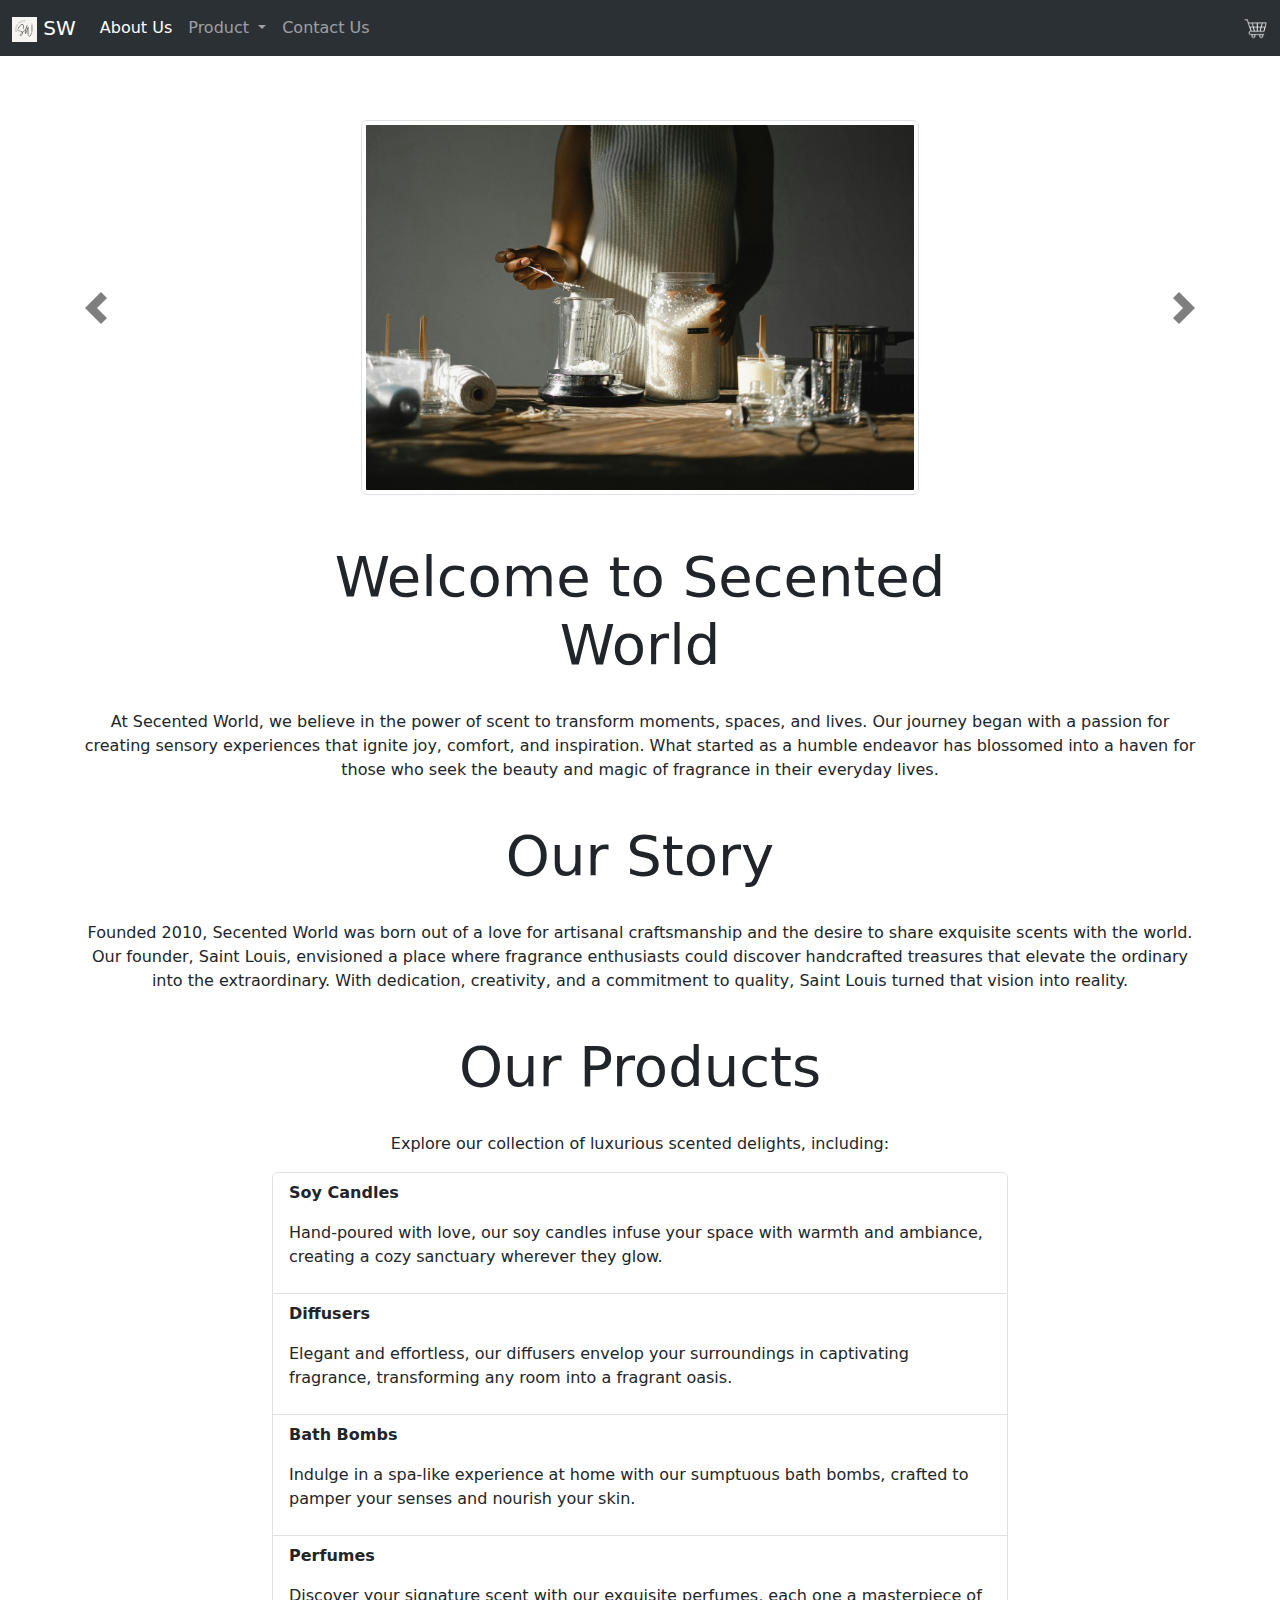
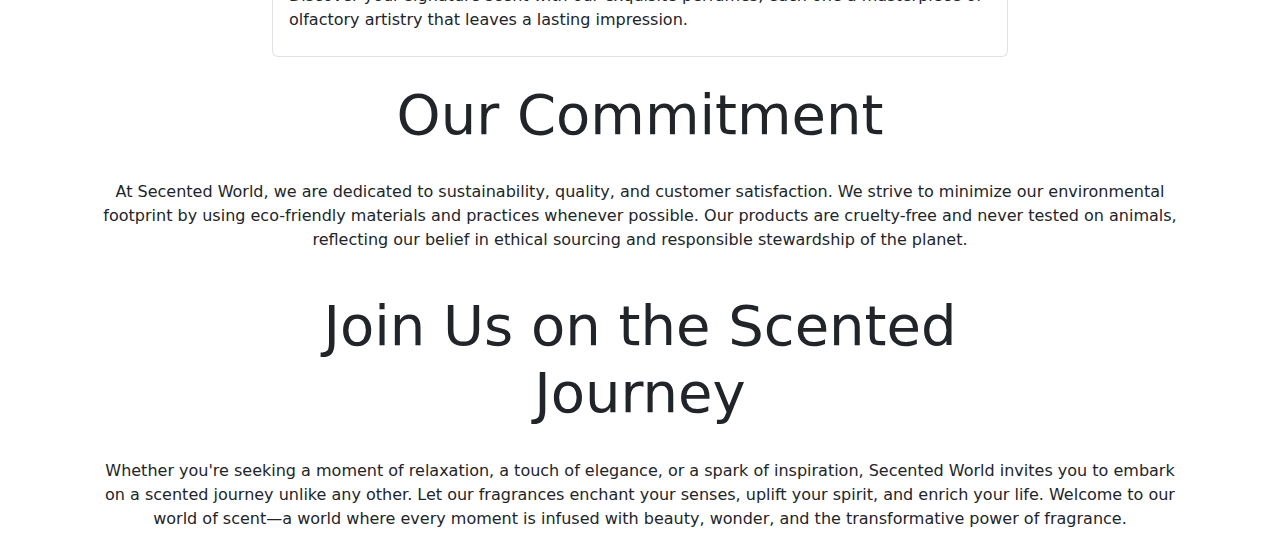
==== views/aboutus.html @ 2f151a9d "update AboutUs page" ====
<!doctype html>
<html lang="en">

<head>
    <meta charset="utf-8">
    <meta name="viewport" content="width=device-width, initial-scale=1">
    <title>About Us</title>
    <link href="https://cdn.jsdelivr.net/npm/bootstrap@5.3.3/dist/css/bootstrap.min.css" rel="stylesheet"
        integrity="sha384-QWTKZyjpPEjISv5WaRU9OFeRpok6YctnYmDr5pNlyT2bRjXh0JMhjY6hW+ALEwIH" crossorigin="anonymous">
    <link href="../views/stlyes.css" rel="stylesheet">
</head>

<body>
    <nav class="navbar navbar-expand-lg bg-body-tertiary fixed-top " data-bs-theme="dark">
        <div class="container-fluid">
            <a class="navbar-brand" href="../index.html"><img src="../photo/Logo.png" alt="Scented World Logo"
                    width="25" height="25">
                SW</a>
            <button class="navbar-toggler" type="button" data-bs-toggle="collapse" data-bs-target="#navbarScroll"
                aria-controls="navbarScroll" aria-expanded="false" aria-label="Toggle navigation">
                <span class="navbar-toggler-icon"></span>
            </button>
            <div class="collapse navbar-collapse" id="navbarScroll">
                <ul class="navbar-nav me-auto my-2 my-lg-0 navbar-nav-scroll" style="--bs-scroll-height: 100px;">
                    <li class="nav-item">
                        <ul class="navbar-nav">
                            <li class="nav-item">
                                <a class="nav-link active " aria-current="page" href="../views/aboutus.html">About
                                    Us</a>
                            </li>
                            <li class="nav-item dropdown">
                                <a class="nav-link dropdown-toggle" href="#" role="button" data-bs-toggle="dropdown"
                                    aria-expanded="false">
                                    Product
                                </a>
                                <ul class="dropdown-menu">
                                    <li><a class="dropdown-item" href="#">All Product</a></li>
                                    <li><a class="dropdown-item" href="#">Soy Candle</a></li>
                                    <li><a class="dropdown-item" href="#">Purfume</a></li>
                                    <li><a class="dropdown-item" href="#">Bath Bomb</a></li>
                                    <li><a class="dropdown-item" href="#">Diffuser</a></li>



                                </ul>
                            </li>
                            <li class="nav-item">
                                <a class="nav-link" aria-current="page" href="#">Contact Us</a>
                            </li>
            </div>
            </ul>
            <a class="icon-link" href="#"><img src="../photo/busket.png" alt="busket" href="index.html" width="25"
                    height="25"></a>

        </div>
        </div>
    </nav>
    <br>
    <br>
    <br>
    <br>
    <br>
    <div id="carouselExample" class="carousel slide">
        <div class="carousel-inner container">
            <div class="carousel-item active text-center">
                <img src="../photo/aboutus1.jpg" class=" img-thumbnail w-50 " alt="...">
            </div>
            <div class="carousel-item text-center">
                <img src="../photo/aboutus2.jpg" class="img-thumbnail w-50 " alt="...">
            </div>
            <div class="carousel-item text-center">
                <img src="../photo/aboutus3.jpg" class="img-thumbnail w-50 " alt="...">
            </div>
        </div>
        <button class="carousel-control-prev" type="button" data-bs-target="#carouselExample" data-bs-slide="prev">
            <span class="carousel-control-prev-icon" aria-hidden="true"></span>
            <span class="visually-hidden">Previous</span>
        </button>
        <button class="carousel-control-next" type="button" data-bs-target="#carouselExample" data-bs-slide="next">
            <span class="carousel-control-next-icon" aria-hidden="true"></span>
            <span class="visually-hidden">Next</span>
        </button>
    </div>
    <br>
    <br>
    <div class="container text-center">
        <div class="row">
            <div class="col-2">
            </div>
            <div class="col-8">
                <h1 class="content__header--font display-4">Welcome to Secented World</h1>
            </div>
            <div class="col-2">
            </div>
        </div>
    </div>
    <br>
    <div class="container text-center">
        <p class="fs-6">At Secented World, we believe in the power of scent to transform moments, spaces, and lives. Our
            journey began with a passion for creating sensory experiences that ignite joy, comfort, and inspiration.
            What started as a humble endeavor has blossomed into a haven for those who seek the beauty and magic of
            fragrance in their everyday lives.</p>

    </div>
    <br>
    <div class="container text-center">
        <div class="row">
            <div class="col-2">
            </div>
            <div class="col-8">
                <h1 class="content__header--font display-4">Our Story</h1>
            </div>
            <div class="col-2">
            </div>
        </div>
    </div>
    <br>
    <div class="container text-center">
        <p class="fs-6">Founded 2010, Secented World was born out of a love for artisanal craftsmanship and the desire
            to share exquisite scents with the world. Our founder, Saint Louis, envisioned a place where fragrance
            enthusiasts could discover handcrafted treasures that elevate the ordinary into the extraordinary. With
            dedication, creativity, and a commitment to quality, Saint Louis turned that vision into reality.</p>
    </div>
    <br>
    <div class="container text-center">
        <div class="row">
            <div class="col-2">
            </div>
            <div class="col-8">
                <h1 class="content__header--font display-4">Our Products</h1>
            </div>
            <div class="col-2">
            </div>
        </div>
    </div>
    <br>
    <div class="container text-center">
        <p class="fs-6">Explore our collection of luxurious scented delights, including:</p>
    </div>
    <div class="container text-">
        <div class="row">
            <div class="col-2"></div>
            <div class="col-8">
                <ul class="list-group">
                    <li class="list-group-item">
                        <p class="fw-bold">Soy Candles</p>
                        <p>Hand-poured with love, our soy candles infuse your space with warmth and ambiance, creating a cozy sanctuary wherever they glow.</p>
                    </li>
                    <li class="list-group-item">
                        <p class="fw-bold">Diffusers</p>
                        <p>Elegant and effortless, our diffusers envelop your surroundings in captivating fragrance, transforming any room into a fragrant oasis.</p>
                    </li>
                    <li class="list-group-item">
                        <p class="fw-bold">Bath Bombs</p>
                        <p>Indulge in a spa-like experience at home with our sumptuous bath bombs, crafted to pamper your senses and nourish your skin.</p>
                    </li>
                    <li class="list-group-item">
                        <p class="fw-bold">Perfumes</p>
                        <p>Discover your signature scent with our exquisite perfumes, each one a masterpiece of olfactory artistry that leaves a lasting impression.</p>
                    </li>

                </ul>
            </div>
        </div>
        <br>    
        <div class="container text-center">
            <div class="row">
                <div class="col-2">
                </div>
                <div class="col-8">
                    <h1 class="content__header--font display-4">Our Commitment</h1>
                </div>
                <div class="col-2">
                </div>
            </div>
        </div>
        <br>
        <div class="container text-center">
            <p class="fs-6">At Secented World, we are dedicated to sustainability, quality, and customer satisfaction. We strive to minimize our environmental footprint by using eco-friendly materials and practices whenever possible. Our products are cruelty-free and never tested on animals, reflecting our belief in ethical sourcing and responsible stewardship of the planet.</p>
        </div>
        <br>
        <div class="container text-center">
            <div class="row">
                <div class="col-2">
                </div>
                <div class="col-8">
                    <h1 class="content__header--font display-4">Join Us on the Scented Journey</h1>
                </div>
                <div class="col-2">
                </div>
            </div>
        </div>
        <br>
        <div class="container text-center">
            <p class="fs-6">Whether you're seeking a moment of relaxation, a touch of elegance, or a spark of inspiration, Secented World invites you to embark on a scented journey unlike any other. Let our fragrances enchant your senses, uplift your spirit, and enrich your life. Welcome to our world of scent—a world where every moment is infused with beauty, wonder, and the transformative power of fragrance.</p>
        </div>













        <script src="https://cdn.jsdelivr.net/npm/bootstrap@5.3.3/dist/js/bootstrap.bundle.min.js"
            integrity="sha384-YvpcrYf0tY3lHB60NNkmXc5s9fDVZLESaAA55NDzOxhy9GkcIdslK1eN7N6jIeHz"
            crossorigin="anonymous"></script>

</body>

</html>
---- views/stlyes.css ----
.carousel-control-prev-icon {
    background-image: url("data:image/svg+xml;charset=utf8,%3Csvg xmlns='http://www.w3.org/2000/svg' fill='black' viewBox='0 0 8 8'%3E%3Cpath d='M5.25 0l-4 4 4 4 1.5-1.5-2.5-2.5 2.5-2.5-1.5-1.5z'/%3E%3C/svg%3E") !important;
   }
   
   .carousel-control-next-icon {
     background-image: url("data:image/svg+xml;charset=utf8,%3Csvg xmlns='http://www.w3.org/2000/svg' fill='black' viewBox='0 0 8 8'%3E%3Cpath d='M2.75 0l-1.5 1.5 2.5 2.5-2.5 2.5 1.5 1.5 4-4-4-4z'/%3E%3C/svg%3E") !important;
   }

.content__header--font{
  font-family: system-ui, -apple-system, "Segoe UI", Roboto, "Helvetica Neue", "Noto Sans", "Liberation Sans", Arial, sans-serif, "Apple Color Emoji", "Segoe UI Emoji", "Segoe UI Symbol", "Noto Color Emoji";
  
}
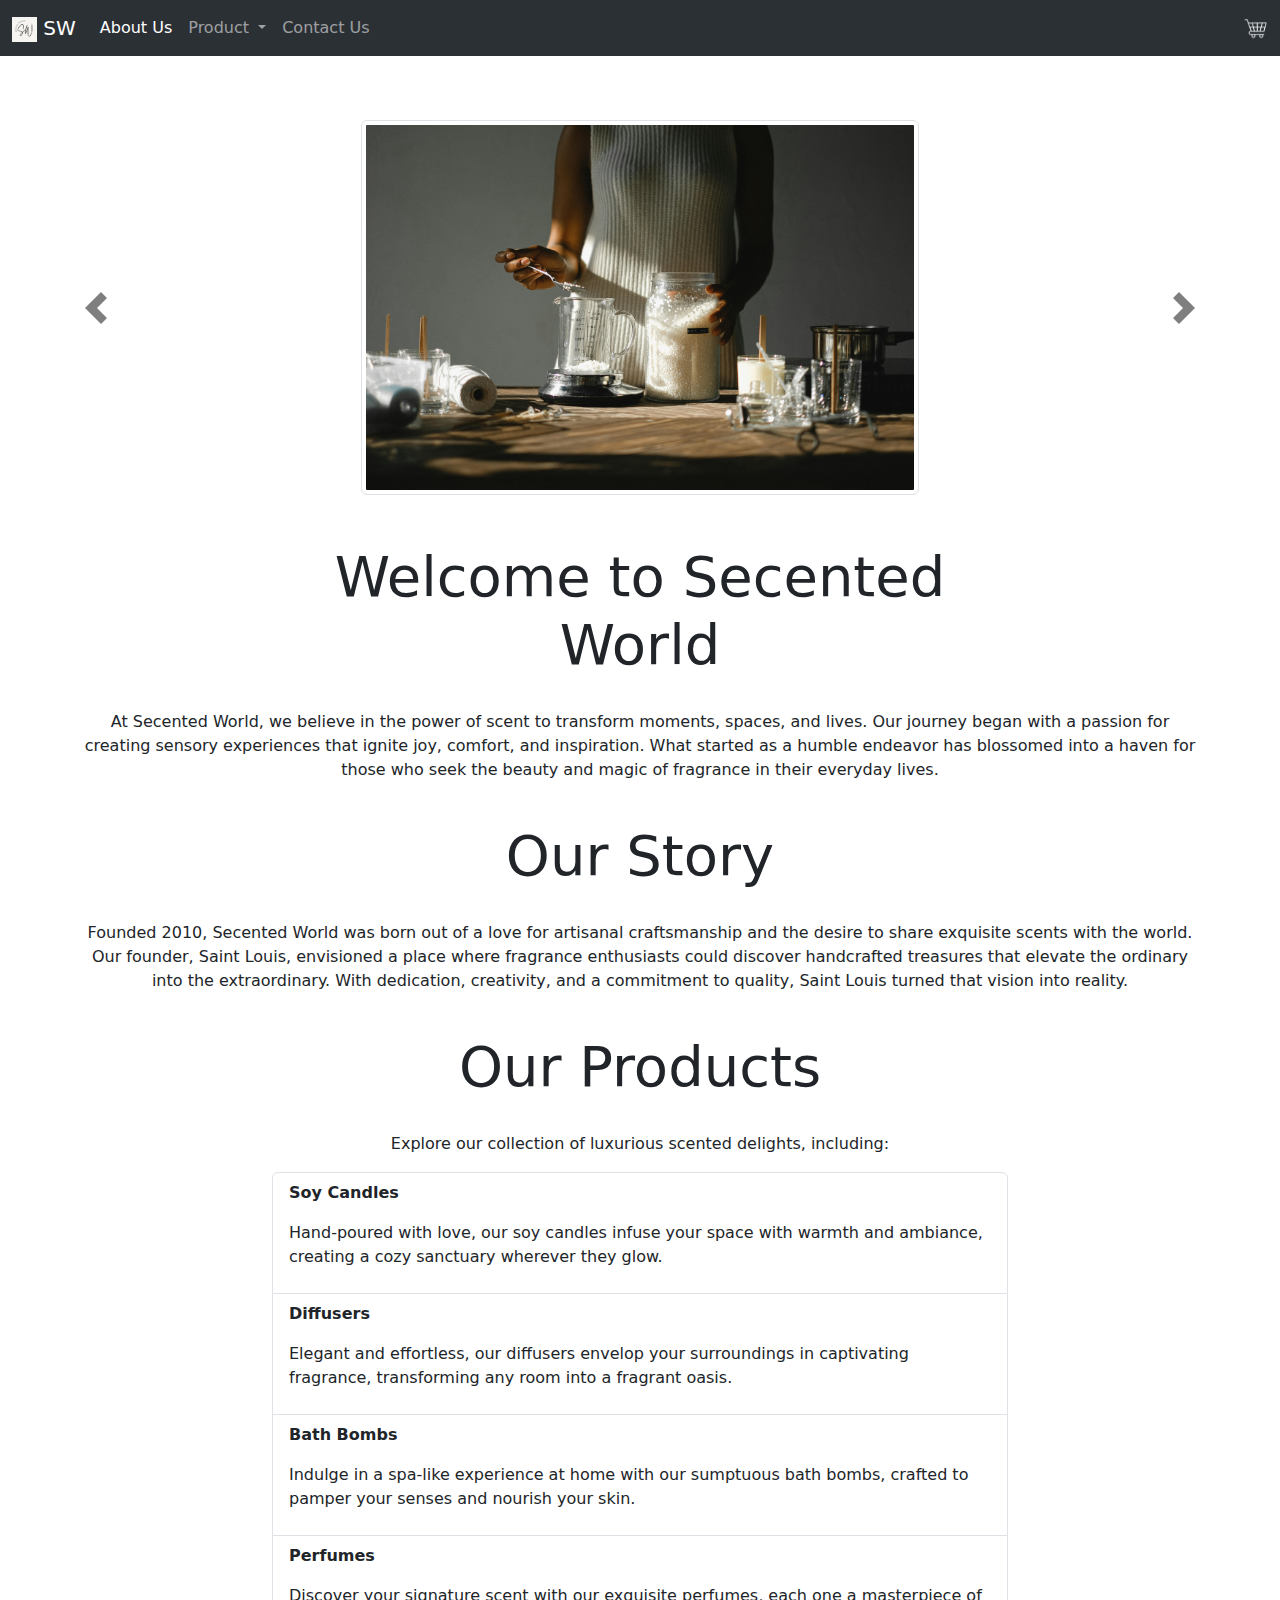
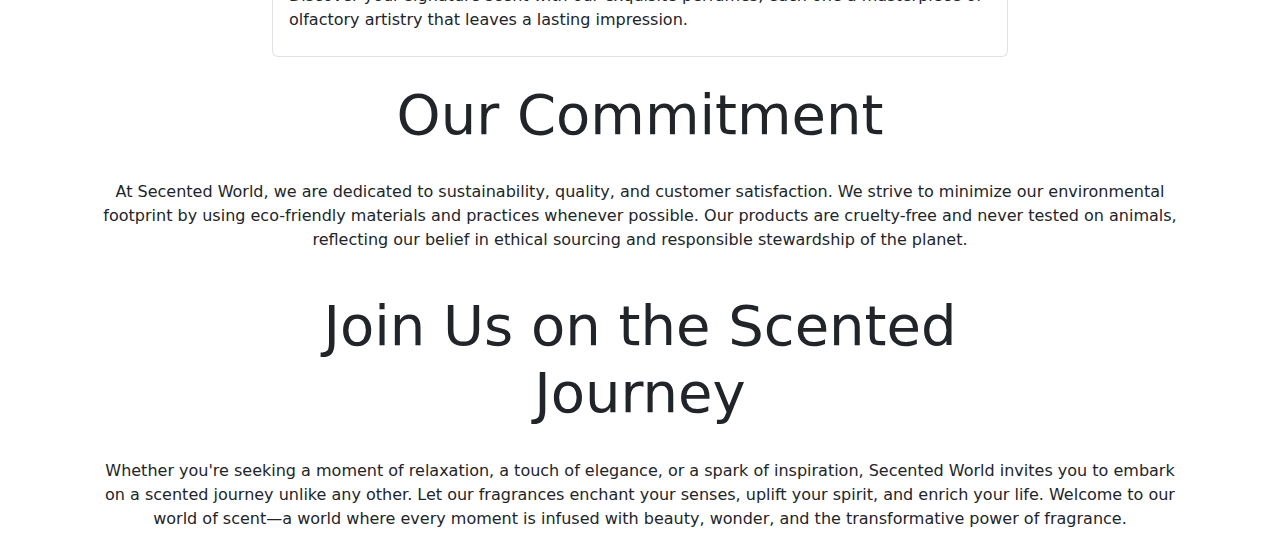
==== commit 40cb098b: "add link" ====
--- a/views/aboutus.html
+++ b/views/aboutus.html
@@ -34,8 +34,8 @@
                                     Product
                                 </a>
                                 <ul class="dropdown-menu">
-                                    <li><a class="dropdown-item" href="#">All Product</a></li>
-                                    <li><a class="dropdown-item" href="#">Soy Candle</a></li>
+                                    <li><a class="dropdown-item" href="/views/allproduct.html">All Product</a></li>
+                                    <li><a class="dropdown-item" href="/views/soycandle.html">Soy Candle</a></li>
                                     <li><a class="dropdown-item" href="#">Purfume</a></li>
                                     <li><a class="dropdown-item" href="#">Bath Bomb</a></li>
                                     <li><a class="dropdown-item" href="#">Diffuser</a></li>
@@ -45,7 +45,7 @@
                                 </ul>
                             </li>
                             <li class="nav-item">
-                                <a class="nav-link" aria-current="page" href="#">Contact Us</a>
+                                <a class="nav-link" aria-current="page" href="../views/contactus.html">Contact Us</a>
                             </li>
             </div>
             </ul>
